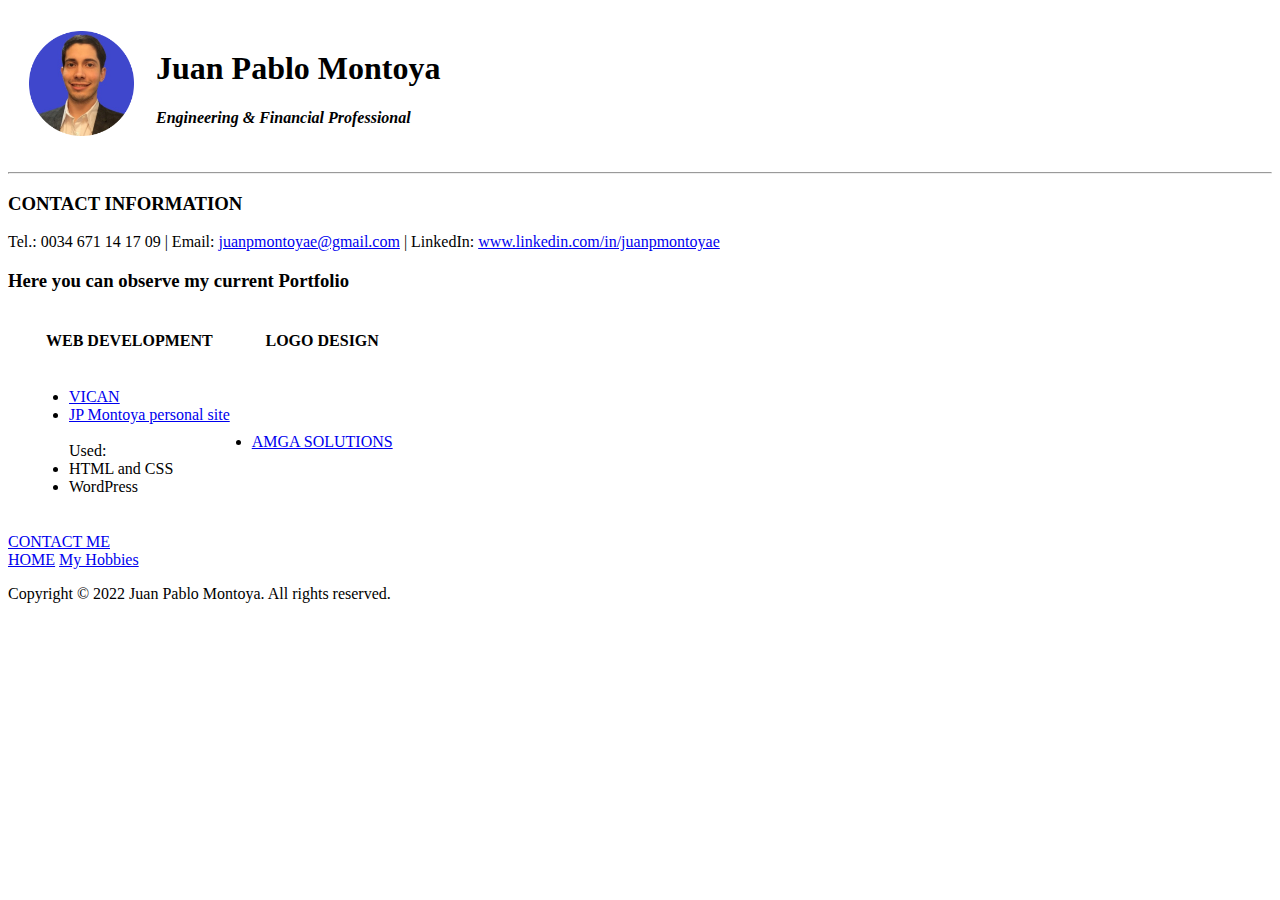
==== Portfolio.html @ 59bef337 "Update Portfolio.html" ====
<!DOCTYPE html>
<html lang="en" dir="ltr">

<head>
  <meta charset="utf-8">
  <title>Juan Pablo Montoya</title>
  <link rel="stylesheet" href="CSS/styless.css">
  <link rel="icon" href="favicon jp.ico">
  <link rel="preconnect" href="https://fonts.googleapis.com">
  <link rel="preconnect" href="https://fonts.gstatic.com" crossorigin>
  <link rel="preconnect" href="https://fonts.googleapis.com">
  <link rel="preconnect" href="https://fonts.gstatic.com" crossorigin>
  <link href="https://fonts.googleapis.com/css2?family=Architects+Daughter&family=Oxygen&display=swap" rel="stylesheet">
</head>


<body>
  <table cellspacing="20">
    <tr>
      <td> <img class="middle-container" src="Juan Pablo Montoya Finance and Engineering Professional profile picture.png" height="105px" alt=""> </td>
      <td>
        <h1>Juan Pablo Montoya</h1>
        <p> <em> <strong>Engineering & Financial Professional </strong> </em></p>
      </td>
    </tr>
  </table>
  <hr>
  <h3>CONTACT INFORMATION</h3>
  Tel.: 0034 671 14 17 09 |
Email:  <a href="mailto:juanpmontoyae@gmail.com">juanpmontoyae@gmail.com</a> |
  LinkedIn: <a href="https://www.linkedin.com/in/juanpmontoyae/">www.linkedin.com/in/juanpmontoyae</a>

  <h3>Here you can observe my current Portfolio</h3>

    <table cellspacing="20">
    <th>WEB DEVELOPMENT</th>
    <th>LOGO DESIGN</th>
    <th></th>
    <tr>
        <td>
          <ul>
          <li> <a href="https://www.VICANDICON.COM/">VICAN</a></li>
              <li> <a href="https://jpme95.github.io/Juan-Pablo-Montoya-personal-site/"> JP Montoya personal site</a> </li>
          <br />
        Used:              <li>HTML and CSS</li>
                    <li>WordPress</li>
      <td>
 <li><a href="images/AMGA SOLUTIONS CORPORATE LOGO.png"> AMGA SOLUTIONS</li>
      </td>
      </ul>
    </tr>
    </table>

<a class="btn" href="mailto:juanpmontoyae@gmail.com">CONTACT ME</a>

<div class="bottom-container">
  <a href="index.html">HOME</a>
  <a href="My Hobbies.html">My Hobbies</a>
  <p class="copyright">Copyright © 2022 Juan Pablo Montoya. All rights reserved.</p>
  </div>
</body>

</html>
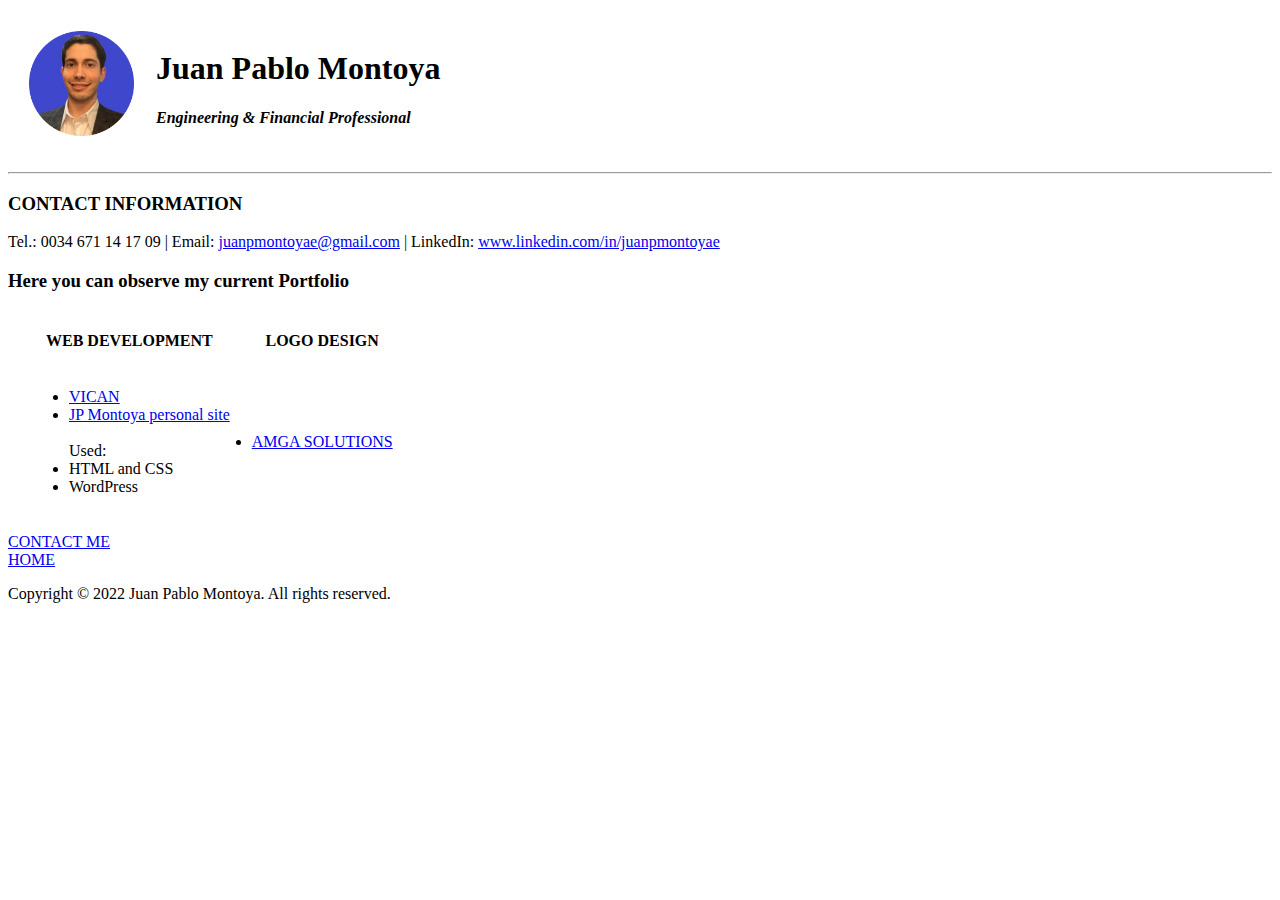
==== commit 3e956283: "Update Portfolio.html" ====
--- a/Portfolio.html
+++ b/Portfolio.html
@@ -55,7 +55,6 @@
 
 <div class="bottom-container">
   <a href="index.html">HOME</a>
-  <a href="My Hobbies.html">My Hobbies</a>
   <p class="copyright">Copyright © 2022 Juan Pablo Montoya. All rights reserved.</p>
   </div>
 </body>
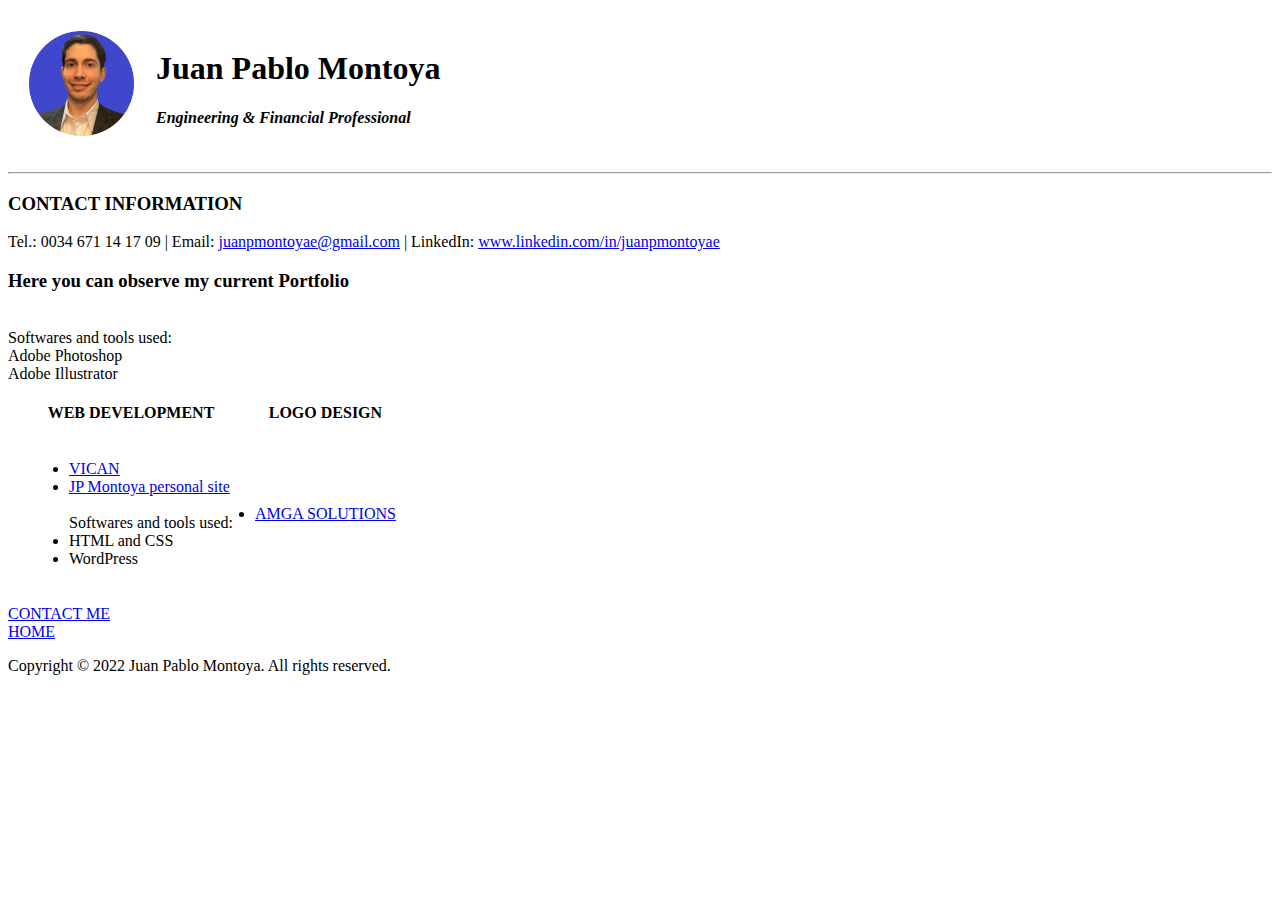
==== commit 618adb0a: "Update Portfolio.html" ====
--- a/Portfolio.html
+++ b/Portfolio.html
@@ -41,12 +41,17 @@
           <ul>
           <li> <a href="https://www.VICANDICON.COM/">VICAN</a></li>
               <li> <a href="https://jpme95.github.io/Juan-Pablo-Montoya-personal-site/"> JP Montoya personal site</a> </li>
-          <br />
-        Used:              <li>HTML and CSS</li>
-                    <li>WordPress</li>
+               <br />
+        Softwares and tools used:
+          <li>HTML and CSS</li>
+          <li>WordPress</li>
       <td>
  <li><a href="images/AMGA SOLUTIONS CORPORATE LOGO.png"> AMGA SOLUTIONS</li>
       </td>
+      <br />
+    Softwares and tools used:
+    <li>Adobe Photoshop</li>
+    <li>Adobe Illustrator</li>
       </ul>
     </tr>
     </table>
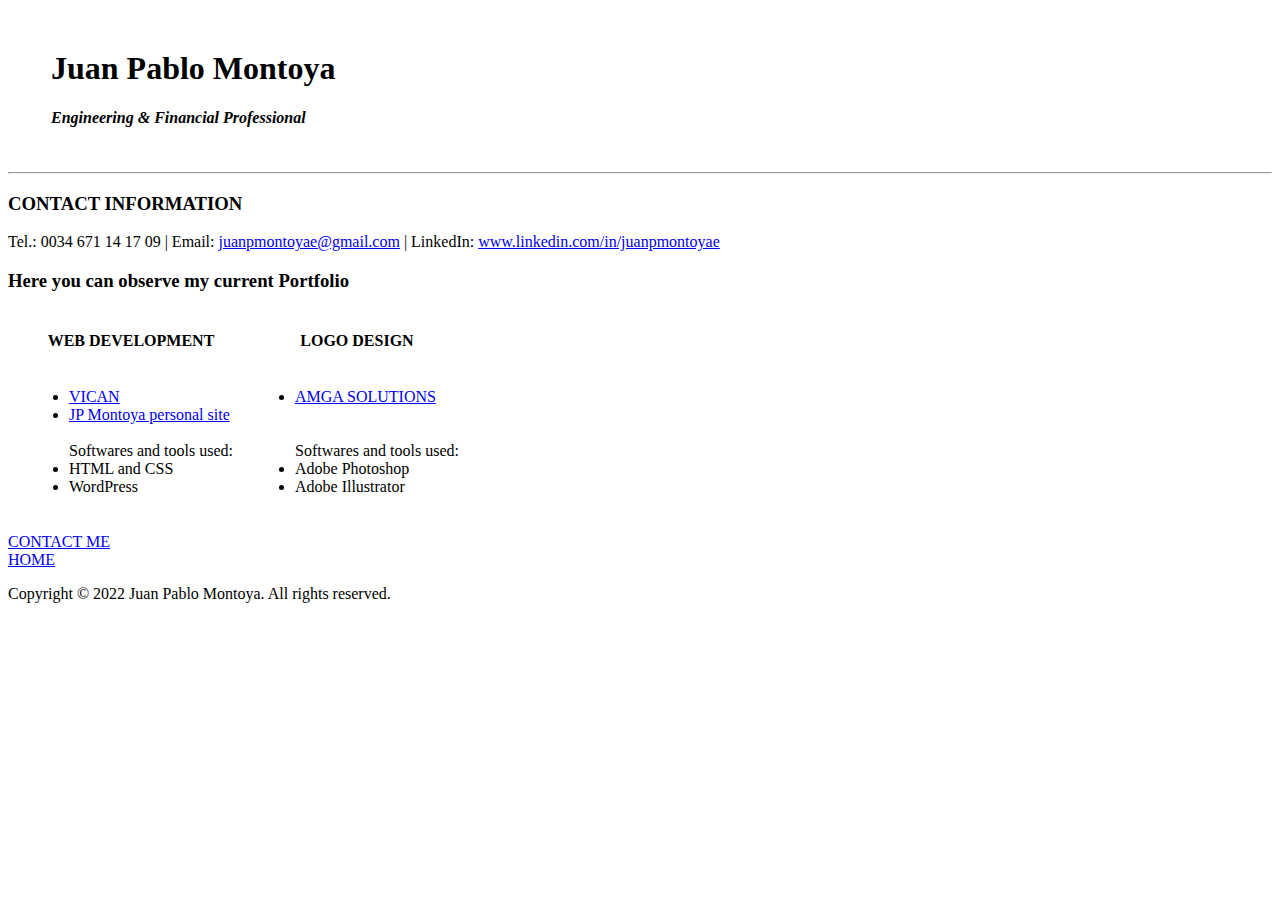
==== commit e4388aa8: "Update Portfolio.html" ====
--- a/Portfolio.html
+++ b/Portfolio.html
@@ -17,7 +17,7 @@
 <body>
   <table cellspacing="20">
     <tr>
-      <td> <img class="middle-container" src="Juan Pablo Montoya Finance and Engineering Professional profile picture.png" height="105px" alt=""> </td>
+      <td> <img class="middle-container" src="images/Juan Pablo Montoya Finance and Engineering Professional profile picture.png" height="105px" alt=""> </td>
       <td>
         <h1>Juan Pablo Montoya</h1>
         <p> <em> <strong>Engineering & Financial Professional </strong> </em></p>
@@ -27,40 +27,47 @@
   <hr>
   <h3>CONTACT INFORMATION</h3>
   Tel.: 0034 671 14 17 09 |
-Email:  <a href="mailto:juanpmontoyae@gmail.com">juanpmontoyae@gmail.com</a> |
+  Email: <a href="mailto:juanpmontoyae@gmail.com">juanpmontoyae@gmail.com</a> |
   LinkedIn: <a href="https://www.linkedin.com/in/juanpmontoyae/">www.linkedin.com/in/juanpmontoyae</a>
 
   <h3>Here you can observe my current Portfolio</h3>
-
-    <table cellspacing="20">
+<div class="intro">
+  <table cellspacing="20">
     <th>WEB DEVELOPMENT</th>
     <th>LOGO DESIGN</th>
-    <th></th>
     <tr>
-        <td>
-          <ul>
+      <td>
+        <ul>
           <li> <a href="https://www.VICANDICON.COM/">VICAN</a></li>
-              <li> <a href="https://jpme95.github.io/Juan-Pablo-Montoya-personal-site/"> JP Montoya personal site</a> </li>
-               <br />
-        Softwares and tools used:
+          <li> <a href="https://jpme95.github.io/Juan-Pablo-Montoya-personal-site/"> JP Montoya personal site</a> </li>
+          <br />
+          Softwares and tools used:
+          <br />
           <li>HTML and CSS</li>
           <li>WordPress</li>
+        </ul>
+      </td>
       <td>
- <li><a href="images/AMGA SOLUTIONS CORPORATE LOGO.png"> AMGA SOLUTIONS</li>
+        <ul>
+          <li><a href="images/AMGA SOLUTIONS CORPORATE LOGO.png"> AMGA SOLUTIONS </a> </li>
+      <br />
+        <br />
+      Softwares and tools used:
+        <br />
+      <li>Adobe Photoshop</li>
+      <li>Adobe Illustrator</li>
+      </ul>
       </td>
-      <br />
-    Softwares and tools used:
-    <li>Adobe Photoshop</li>
-    <li>Adobe Illustrator</li>
-      </ul>
     </tr>
-    </table>
+  </table>
+  </div>
 
-<a class="btn" href="mailto:juanpmontoyae@gmail.com">CONTACT ME</a>
+  <a class="btn" href="mailto:juanpmontoyae@gmail.com">CONTACT ME</a>
 
-<div class="bottom-container">
-  <a href="index.html">HOME</a>
-  <p class="copyright">Copyright © 2022 Juan Pablo Montoya. All rights reserved.</p>
+
+  <div class="bottom-container">
+    <a href="index.html">HOME</a>
+    <p class="copyright">Copyright © 2022 Juan Pablo Montoya. All rights reserved.</p>
   </div>
 </body>
 
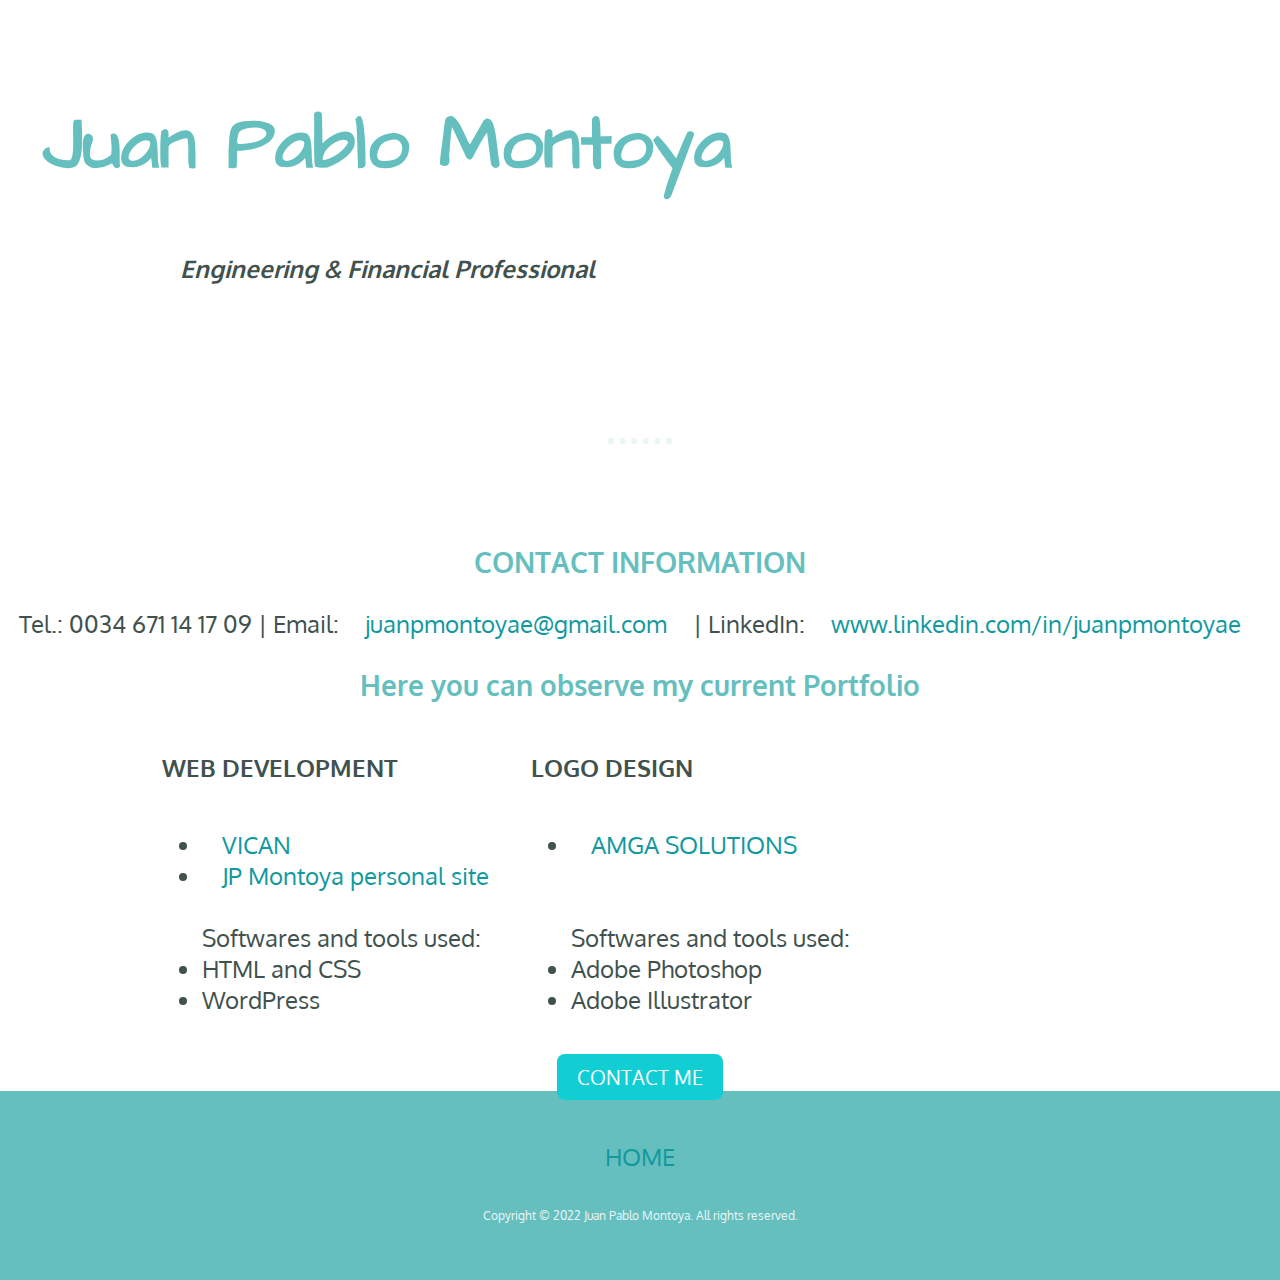
==== commit 577879d6: "Update Portfolio.html" ====
--- a/Portfolio.html
+++ b/Portfolio.html
@@ -4,7 +4,7 @@
 <head>
   <meta charset="utf-8">
   <title>Juan Pablo Montoya</title>
-  <link rel="stylesheet" href="CSS/styless.css">
+  <link rel="stylesheet" href="styless.css">
   <link rel="icon" href="favicon jp.ico">
   <link rel="preconnect" href="https://fonts.googleapis.com">
   <link rel="preconnect" href="https://fonts.gstatic.com" crossorigin>
--- a/styless.css
+++ b/styless.css
@@ -0,0 +1,146 @@
+body {
+  color: #40514E;
+  margin: 0;
+  text-align: center;
+  font-family: 'Oxygen', sans-serif;
+  font-size: 1.5em;
+}
+
+h1 {
+  color: #66BFBF;
+  font-size: 4.68rem;
+  line-height: 2;
+  margin: 50px auto 0 auto;
+  font-family: 'Architects Daughter', cursive;
+}
+
+h2 {
+  color: #66BFBF;
+  font-family: 'Oxygen', sans-serif;
+  font-weight: normal;
+  padding-bottom: 10px;
+}
+
+h3 {
+  color: #66BFBF;
+  font-family: 'Oxygen', sans-serif;
+}
+
+p {
+  line-height: 2;
+}
+
+hr {
+  border: dotted #EAF6F6 6px;
+  border-bottom: none;
+  width: 4%;
+  margin: 100px auto;
+}
+
+a {
+  color: #11999E;
+  font-family: 'Oxygen', sans-serif;
+  margin: 10px 20px;
+  text-decoration: none;
+}
+
+a:hover {
+  color: #EAF6F6;
+}
+
+.top-container {
+  background-color: #E4F9F5;
+  position: relative;
+  padding-top: 100px;
+}
+
+.middle-container {
+  margin: 100px 0;
+}
+
+.bottom-container {
+  background-color: #66BFBF;
+  padding: 50px 0 20px;
+}
+
+.Business {
+  text-decoration: underline;
+}
+
+.intro {
+  width: 78%;
+  text-align: justify;
+  margin: auto;
+}
+
+.hobbiess-cent {
+  text-align: justify;
+}
+.bottom-cloud {
+  position: absolute;
+  left: 230px;
+  bottom: 250px;
+}
+
+.skill-row {
+  width: 50%;
+  margin: 100px auto 100px auto;
+  text-align: justify;
+  line-height: 2;
+}
+
+.top-cloud {
+  position: absolute;
+  right: 175px;
+  top: 45;
+}
+
+.management-img {
+  width: 25%;
+  float: right;
+  margin-left: 45px;
+}
+
+.strategy-img {
+  width: 25%;
+  float: left;
+  margin-right: 45px;
+}
+
+.contact-me {
+  width: 40%;
+  margin: 40px auto 60px;
+  }
+
+.copyright {
+  color: #EAF6F6;
+  font-size: 0.75rem;
+  padding: 20px 0;
+}
+
+.btn {
+  background: #11CDD4;
+  background-image: -webkit-linear-gradient(top, #11CDD4, #1199E);
+  background-image: -moz-linear-gradient(top, #11CDD4, #1199E);
+  background-image: -ms-linear-gradient(top, #11CDD4, #1199E);
+  background-image: -o-linear-gradient(top, #11CDD4, #1199E);
+  background-image: linear-gradient(to bottom, #11CDD4, #1199E);
+  -webkit-border-radius: 8;
+  -moz-border-radius: 8;
+  border-radius: 8px;
+  font-family: 'Oxygen';
+  color: #ffffff;
+  font-size: 20px;
+  padding: 10px 20px 10px 20px;
+  text-decoration: none;
+}
+
+.btn:hover {
+  background: #30e3cb;
+  background-image: -webkit-linear-gradient(top, #30e3cb, #2bc4ad);
+  background-image: -moz-linear-gradient(top, #30e3cb, #2bc4ad);
+  background-image: -ms-linear-gradient(top, #30e3cb, #2bc4ad);
+  background-image: -o-linear-gradient(top, #30e3cb, #2bc4ad);
+  background-image: linear-gradient(to bottom, #30e3cb, #2bc4ad);
+  text-decoration: none;
+}
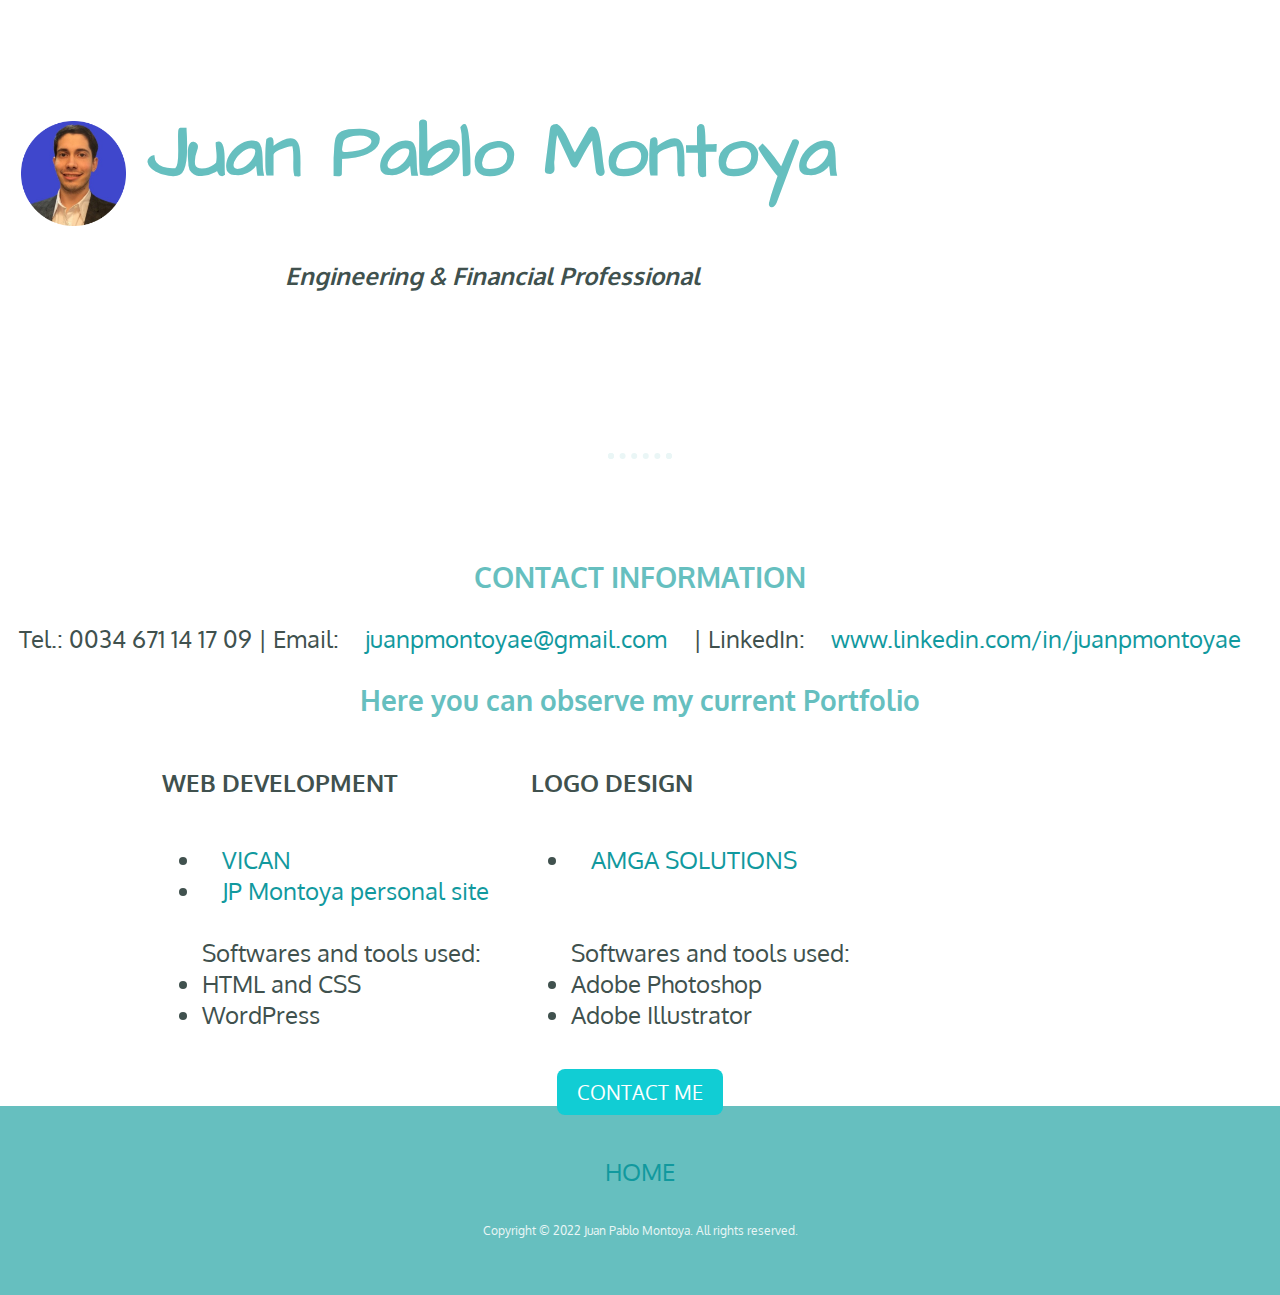
==== commit 961eba05: "Update Portfolio.html" ====
--- a/Portfolio.html
+++ b/Portfolio.html
@@ -17,7 +17,7 @@
 <body>
   <table cellspacing="20">
     <tr>
-      <td> <img class="middle-container" src="images/Juan Pablo Montoya Finance and Engineering Professional profile picture.png" height="105px" alt=""> </td>
+      <td> <img class="middle-container" src="Juan Pablo Montoya Finance and Engineering Professional profile picture.png" height="105px" alt=""> </td>
       <td>
         <h1>Juan Pablo Montoya</h1>
         <p> <em> <strong>Engineering & Financial Professional </strong> </em></p>
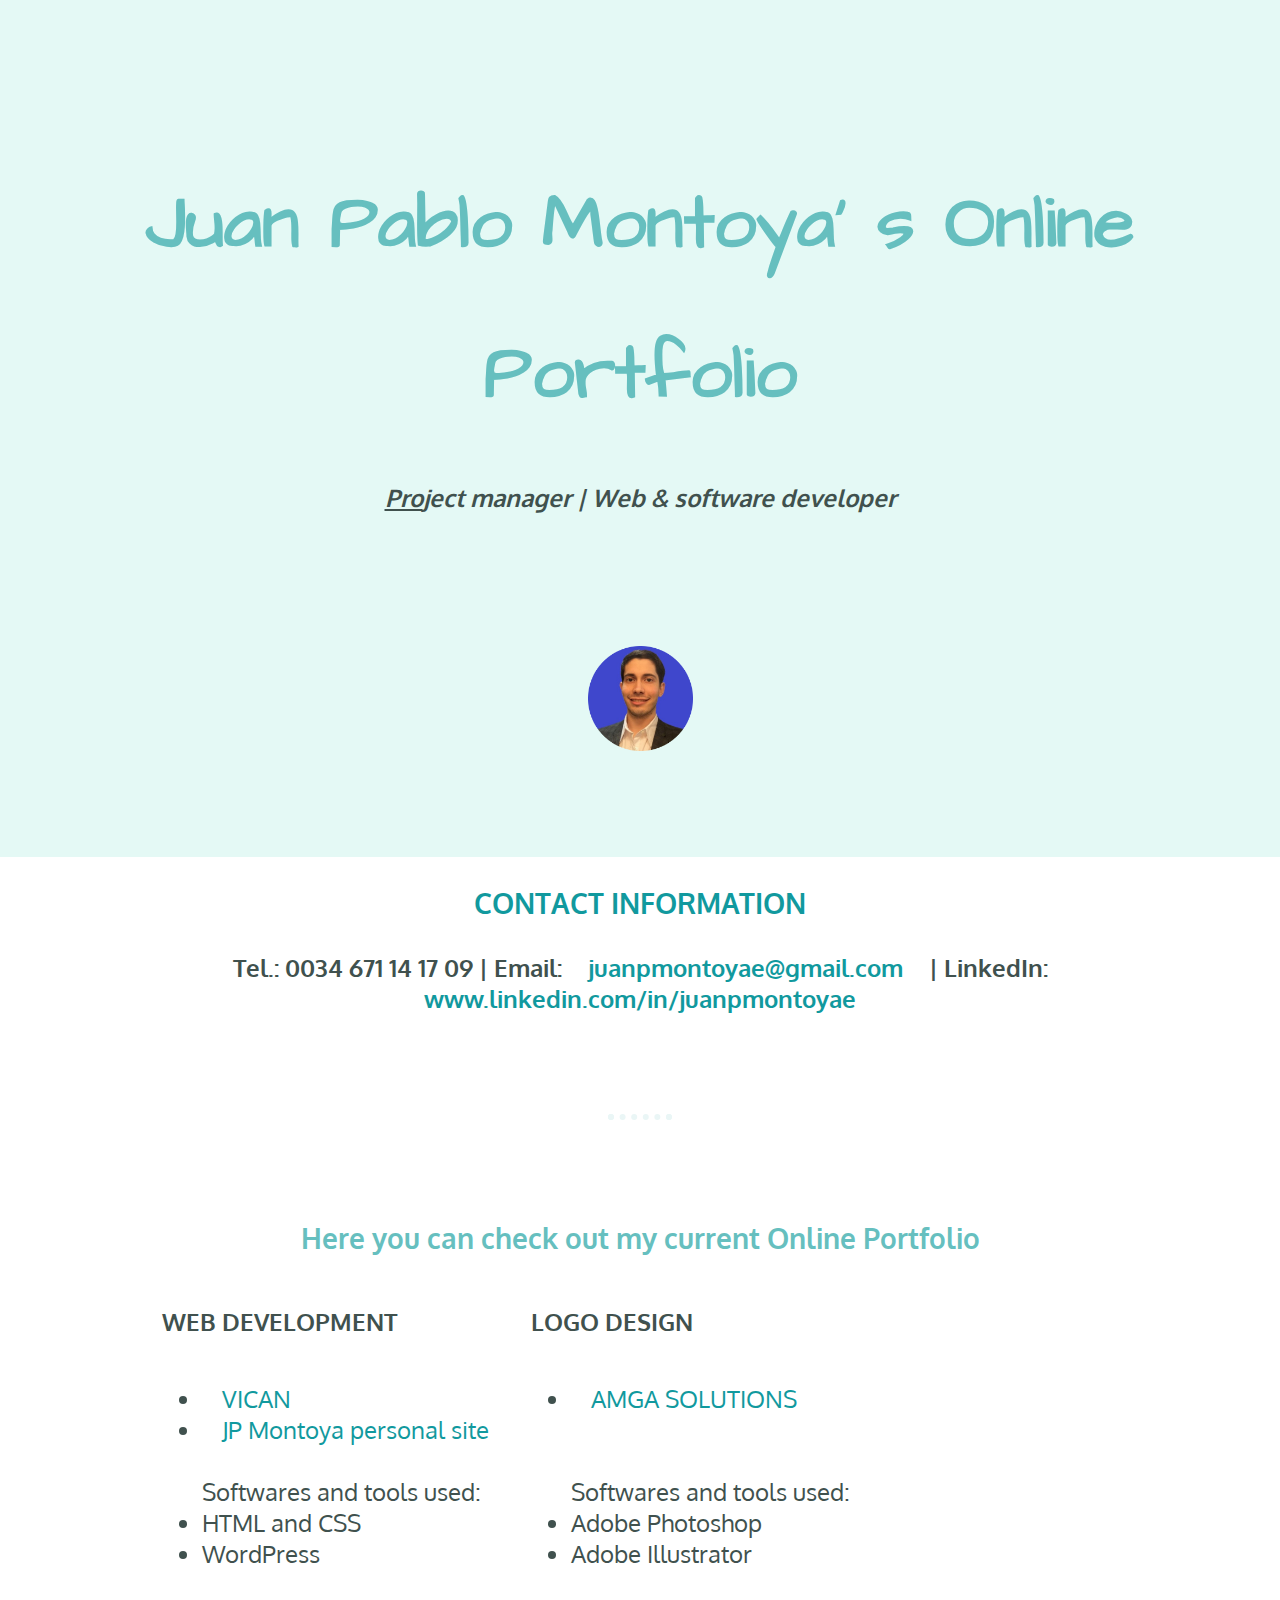
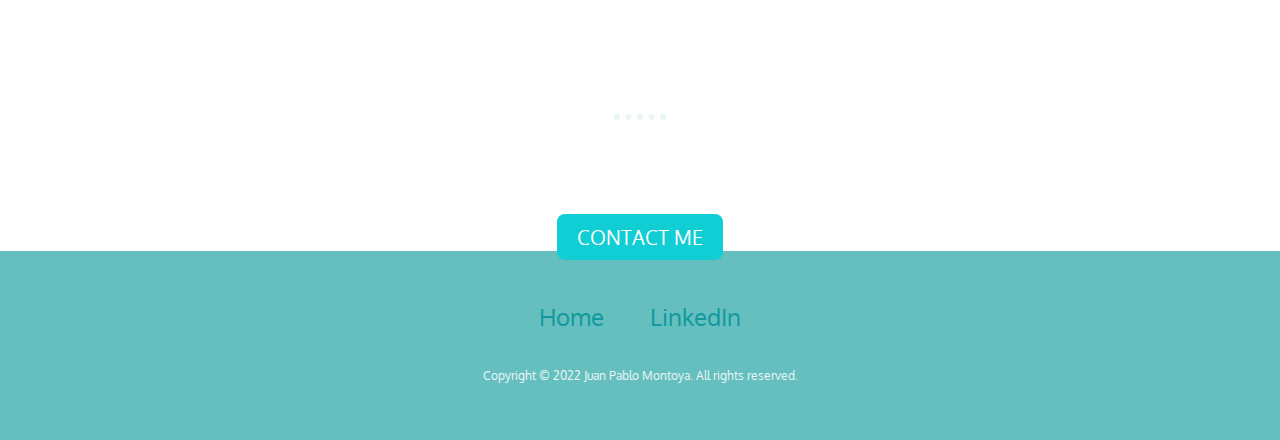
==== commit 42f2f1c9: "Update Portfolio.html" ====
--- a/Portfolio.html
+++ b/Portfolio.html
@@ -3,7 +3,7 @@
 
 <head>
   <meta charset="utf-8">
-  <title>Juan Pablo Montoya</title>
+  <title>Juan Pablo Montoya's Portfolio</title>
   <link rel="stylesheet" href="styless.css">
   <link rel="icon" href="favicon jp.ico">
   <link rel="preconnect" href="https://fonts.googleapis.com">
@@ -15,58 +15,58 @@
 
 
 <body>
-  <table cellspacing="20">
-    <tr>
-      <td> <img class="middle-container" src="Juan Pablo Montoya Finance and Engineering Professional profile picture.png" height="105px" alt=""> </td>
-      <td>
-        <h1>Juan Pablo Montoya</h1>
-        <p> <em> <strong>Engineering & Financial Professional </strong> </em></p>
-      </td>
-    </tr>
-  </table>
+  <div class="top-container">
+    <h1> Juan Pablo Montoya' s Online Portfolio</h1>
+    <p> <em> <strong> <span class="Business">Pro</span>ject manager | Web & software developer </strong> </em></p>
+    <img class="middle-container" src="Juan Pablo Montoya Finance and Engineering Professional profile picture.png" height="105px" alt="">
+</div>
+  <div class="top-contact">
+      <h3> <a href="mailto:juanpmontoyae@gmail.com"> CONTACT INFORMATION </a></h3>
+    <h4> Tel.: 0034 671 14 17 09 |
+      Email: <a href="mailto:juanpmontoyae@gmail.com">juanpmontoyae@gmail.com</a> |
+      LinkedIn: <a href="https://www.linkedin.com/in/juanpmontoyae/">www.linkedin.com/in/juanpmontoyae</a>
+    </h4>
+  </div>
   <hr>
-  <h3>CONTACT INFORMATION</h3>
-  Tel.: 0034 671 14 17 09 |
-  Email: <a href="mailto:juanpmontoyae@gmail.com">juanpmontoyae@gmail.com</a> |
-  LinkedIn: <a href="https://www.linkedin.com/in/juanpmontoyae/">www.linkedin.com/in/juanpmontoyae</a>
-
-  <h3>Here you can observe my current Portfolio</h3>
-<div class="intro">
-  <table cellspacing="20">
-    <th>WEB DEVELOPMENT</th>
-    <th>LOGO DESIGN</th>
-    <tr>
-      <td>
-        <ul>
-          <li> <a href="https://www.VICANDICON.COM/">VICAN</a></li>
-          <li> <a href="https://jpme95.github.io/Juan-Pablo-Montoya-personal-site/"> JP Montoya personal site</a> </li>
-          <br />
-          Softwares and tools used:
-          <br />
-          <li>HTML and CSS</li>
-          <li>WordPress</li>
-        </ul>
-      </td>
-      <td>
-        <ul>
-          <li><a href="images/AMGA SOLUTIONS CORPORATE LOGO.png"> AMGA SOLUTIONS </a> </li>
-      <br />
-        <br />
-      Softwares and tools used:
-        <br />
-      <li>Adobe Photoshop</li>
-      <li>Adobe Illustrator</li>
-      </ul>
-      </td>
-    </tr>
-  </table>
+  <h3>Here you can check out my current Online Portfolio</h3>
+  <div class="intro">
+    <table cellspacing="20">
+      <th>WEB DEVELOPMENT</th>
+      <th>LOGO DESIGN</th>
+      <tr>
+        <td>
+          <ul>
+            <li> <a href="https://www.VICANDICON.COM/">VICAN</a></li>
+            <li> <a href="https://jpme95.github.io/Juan-Pablo-Montoya-personal-site/"> JP Montoya personal site</a> </li>
+            <br />
+            Softwares and tools used:
+            <br />
+            <li>HTML and CSS</li>
+            <li>WordPress</li>
+          </ul>
+        </td>
+        <td>
+          <ul>
+            <li><a href="images/AMGA SOLUTIONS CORPORATE LOGO.png"> AMGA SOLUTIONS </a> </li>
+            <br />
+            <br />
+            Softwares and tools used:
+            <br />
+            <li>Adobe Photoshop</li>
+            <li>Adobe Illustrator</li>
+          </ul>
+        </td>
+      </tr>
+    </table>
+    <hr />
   </div>
 
   <a class="btn" href="mailto:juanpmontoyae@gmail.com">CONTACT ME</a>
 
 
   <div class="bottom-container">
-    <a href="index.html">HOME</a>
+    <a href="index.html">Home</a>
+    <a href="https://www.linkedin.com/in/juanpmontoyae/">LinkedIn</a>
     <p class="copyright">Copyright © 2022 Juan Pablo Montoya. All rights reserved.</p>
   </div>
 </body>
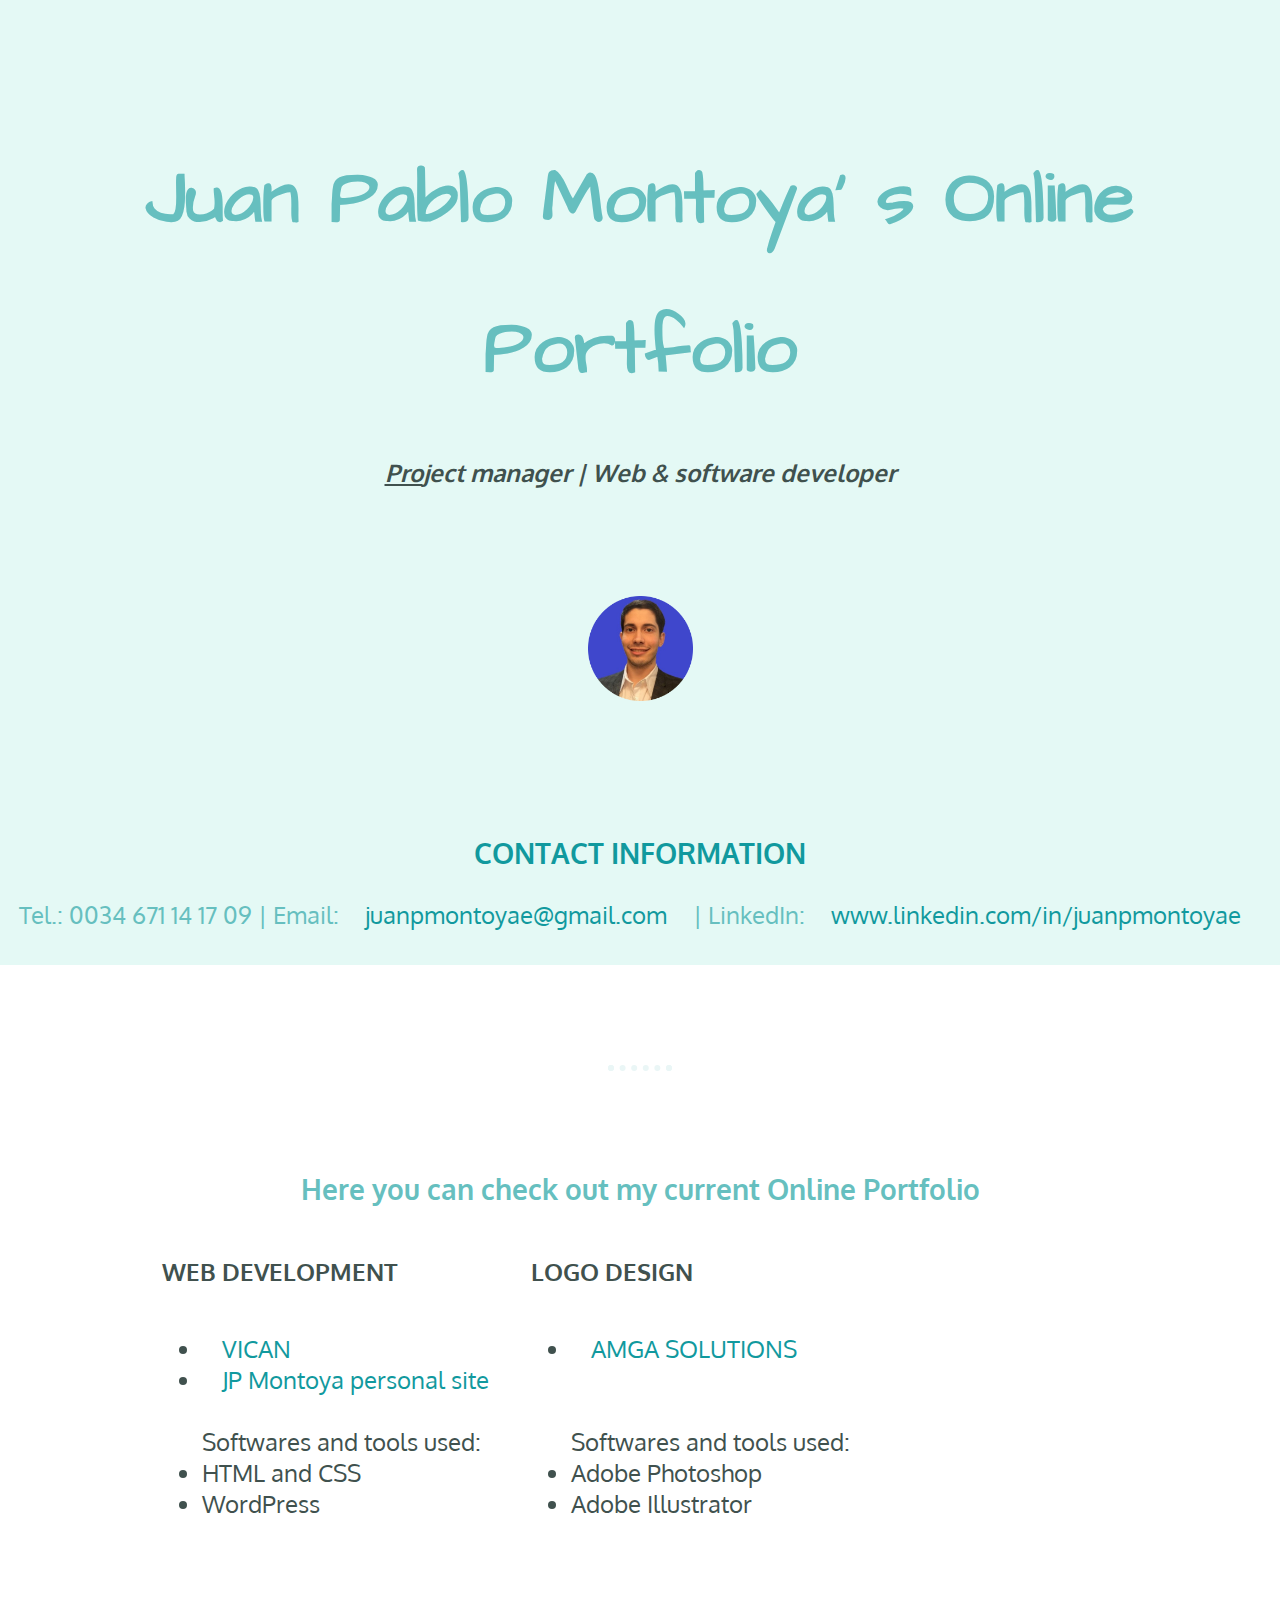
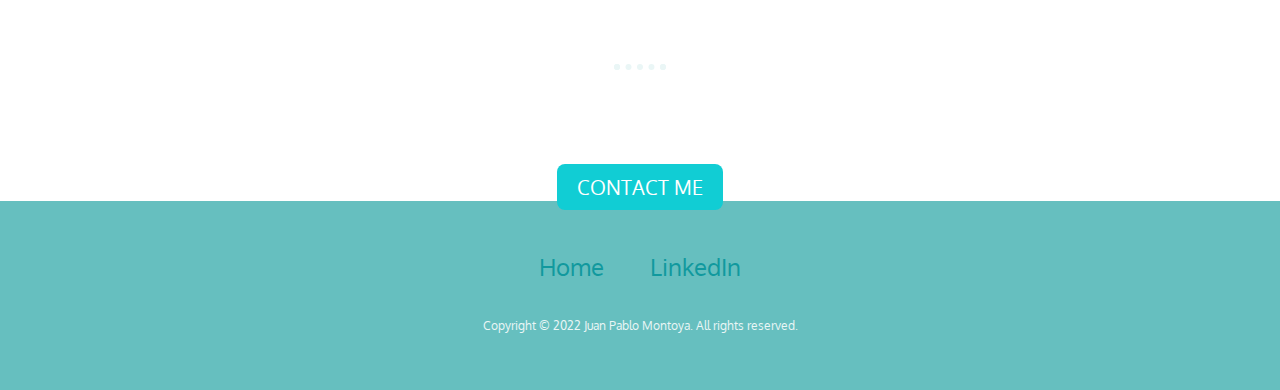
==== commit f4268e7f: "Update Portfolio.html" ====
--- a/Portfolio.html
+++ b/Portfolio.html
@@ -47,7 +47,7 @@
         </td>
         <td>
           <ul>
-            <li><a href="images/AMGA SOLUTIONS CORPORATE LOGO.png"> AMGA SOLUTIONS </a> </li>
+            <li><a href="AMGA SOLUTIONS CORPORATE LOGO.png"> AMGA SOLUTIONS </a> </li>
             <br />
             <br />
             Softwares and tools used:
--- a/styless.css
+++ b/styless.css
@@ -10,7 +10,7 @@
   color: #66BFBF;
   font-size: 4.68rem;
   line-height: 2;
-  margin: 50px auto 0 auto;
+  margin: 50px auto 10px auto;
   font-family: 'Architects Daughter', cursive;
 }
 
@@ -25,6 +25,15 @@
   color: #66BFBF;
   font-family: 'Oxygen', sans-serif;
 }
+
+h4 {
+  color: #66BFBF;
+  font-family: 'Oxygen', sans-serif;
+    font-weight: normal;
+    margin: 10px auto 10px auto;
+    padding: 10px auto 100px auto;
+}
+
 
 p {
   line-height: 2;
@@ -51,11 +60,16 @@
 .top-container {
   background-color: #E4F9F5;
   position: relative;
-  padding-top: 100px;
+  padding-top: 75px;
+}
+.top-contact{
+  background-color: #E4F9F5;
+  position: relative;
+  padding: 25px 0;
 }
 
 .middle-container {
-  margin: 100px 0;
+  margin: 75px 0;
 }
 
 .bottom-container {
